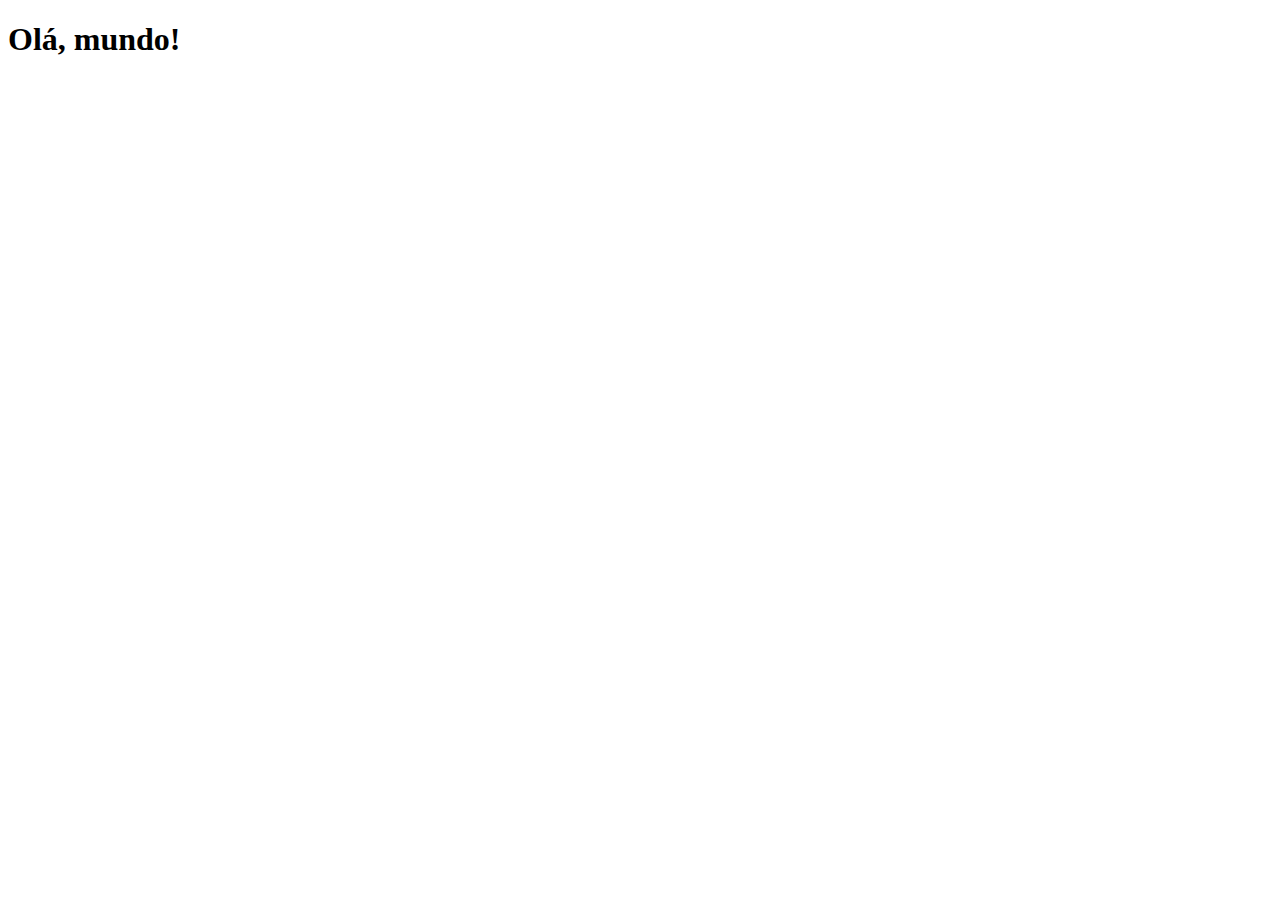
==== index.html @ f2bd08b3 "criei a página principal" ====
<!DOCTYPE html>
<html lang="pt-br">
<head>
	<meta charset="UTF-8">
	<meta http-equiv="X-UA-Compatible" content="IE=edge">
	<meta name="viewport" content="width=device-width, initial-scale=1.0">
	<title>Redes Redes sociais</title>
	<link rel="shortcut icon" href="favicon.ico" type="image/x-icon">
</head>
<body>
	<h1>Olá, mundo!</h1>
</body>
</html>
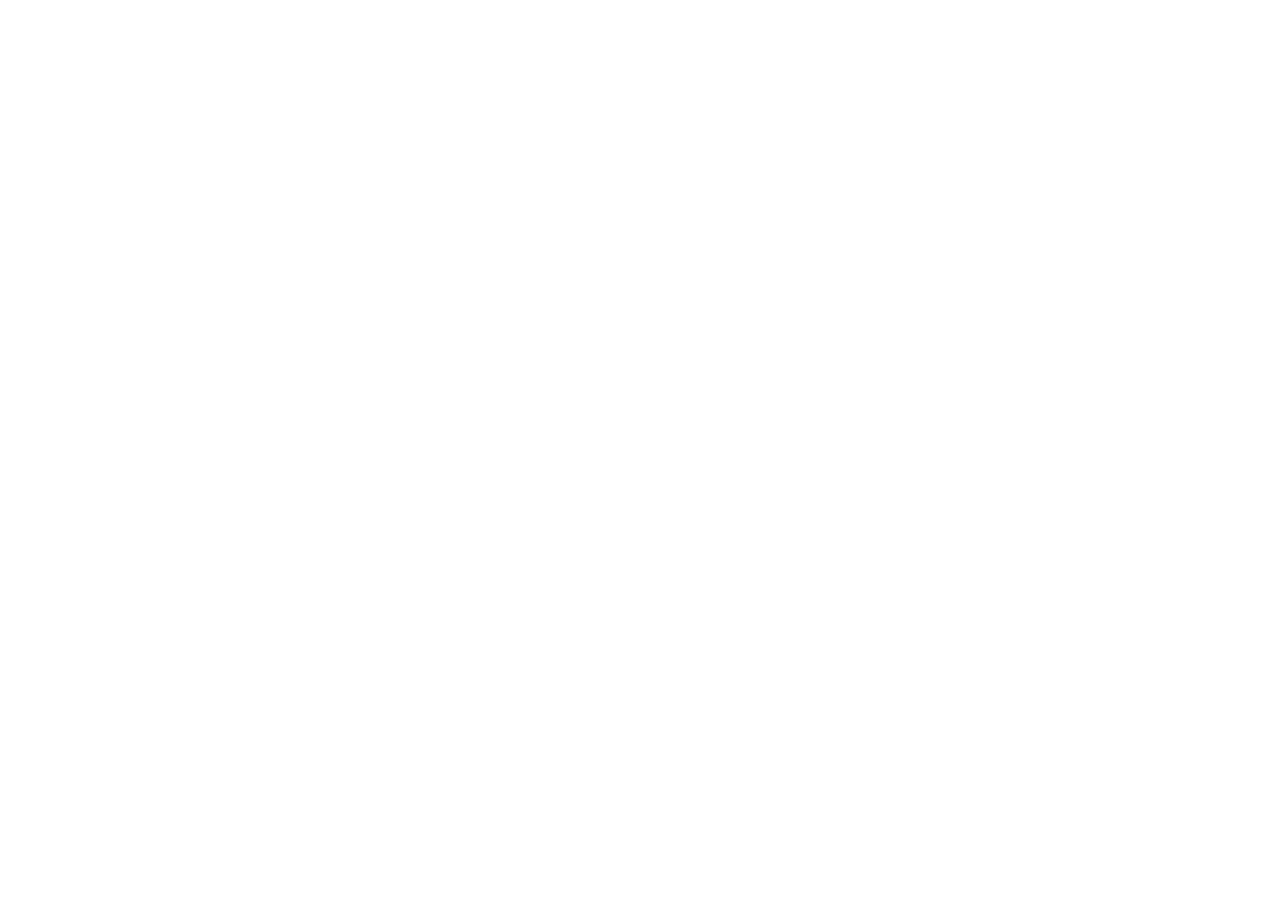
==== commit 594da181: "att projeto s" ====
--- a/index.html
+++ b/index.html
@@ -8,6 +8,6 @@
 	<link rel="shortcut icon" href="favicon.ico" type="image/x-icon">
 </head>
 <body>
-	<h1>Olá, mundo!</h1>
+	
 </body>
 </html>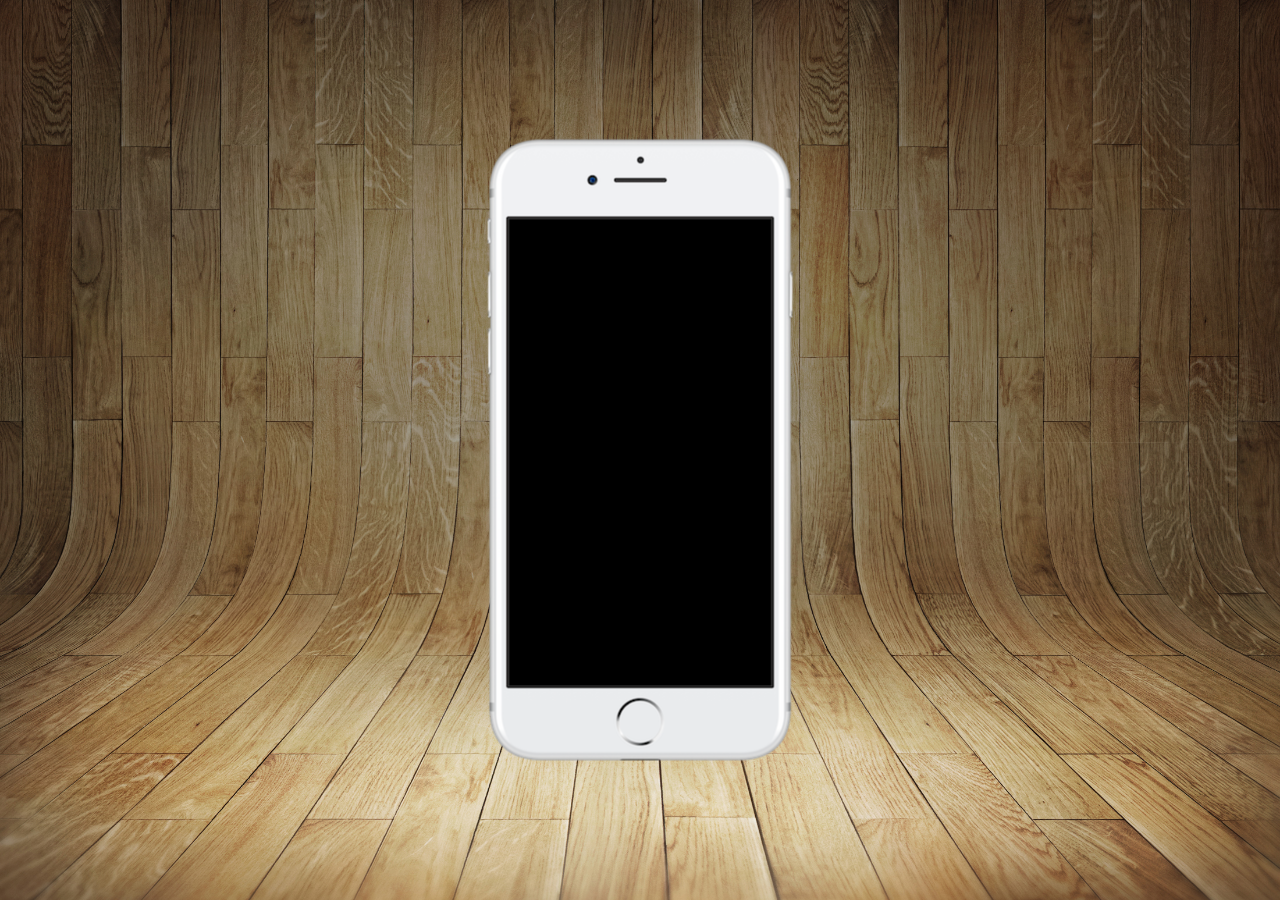
==== commit 5fabfef0: "att do projeto social" ====
--- a/index.html
+++ b/index.html
@@ -6,8 +6,16 @@
 	<meta name="viewport" content="width=device-width, initial-scale=1.0">
 	<title>Redes Redes sociais</title>
 	<link rel="shortcut icon" href="favicon.ico" type="image/x-icon">
+	<link rel="stylesheet" href="estilos/style.css">
 </head>
 <body>
-	
+	<main>
+		<section id="telefone">
+
+		</section>
+		<section id="redes-sociais">
+
+		</section>
+	</main>
 </body>
 </html>--- a/estilos/style.css
+++ b/estilos/style.css
@@ -0,0 +1,36 @@
+@charset "UTF-8";
+
+* {
+	margin: 0px;
+	padding: 0px;
+	font-family: Arial, Helvetica, sans-serif;
+
+}
+
+html, body {
+	height: 100vh;
+	width: 100vw;
+	background-color: black;
+}
+
+main {
+	position: relative;
+	height: 100vh;
+}
+
+body {
+	background: url('../imagens/fundo-madeira.jpg') no-repeat top center;
+	background-size: cover;
+	background-attachment: fixed;
+}
+
+section#telefone {
+	position: absolute;
+	top: 50%;
+	left: 50%;
+	transform: translate(-50%, -50%);
+
+	height: 627px;
+	width: 311px;
+	background: url("../imagens/frame-iphone.png") no-repeat;
+}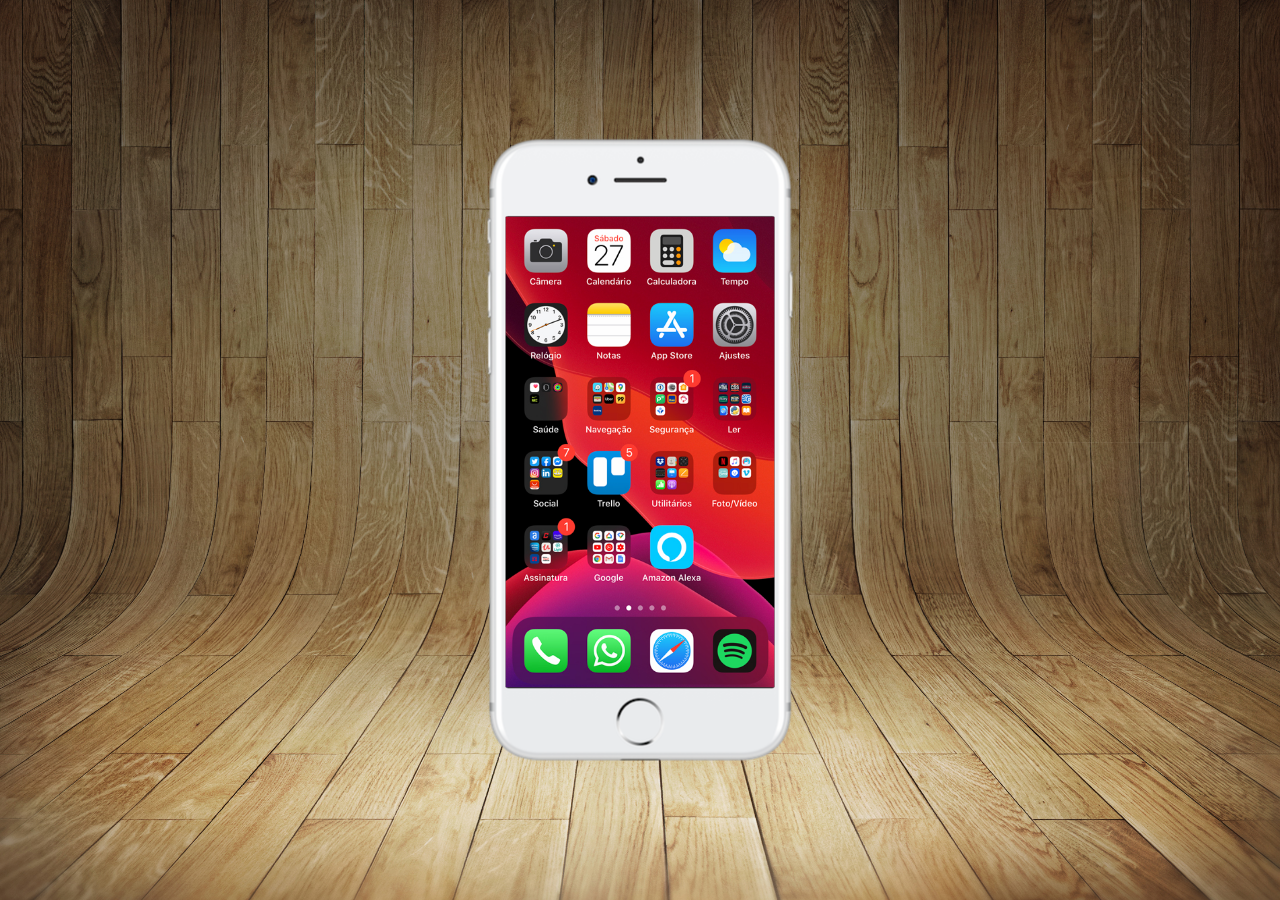
==== commit ea4f2c60: "criei a tela home" ====
--- a/index.html
+++ b/index.html
@@ -11,7 +11,7 @@
 <body>
 	<main>
 		<section id="telefone">
-
+			<iframe src="home.html" name="tela" id="tela" frameborder="0"></iframe>
 		</section>
 		<section id="redes-sociais">
 
--- a/estilos/style.css
+++ b/estilos/style.css
@@ -33,4 +33,12 @@
 	height: 627px;
 	width: 311px;
 	background: url("../imagens/frame-iphone.png") no-repeat;
+}
+
+iframe#tela {
+	position: relative;
+	top: 80px;
+	left: 21px;
+	width: 269px;
+	height: 471px;
 }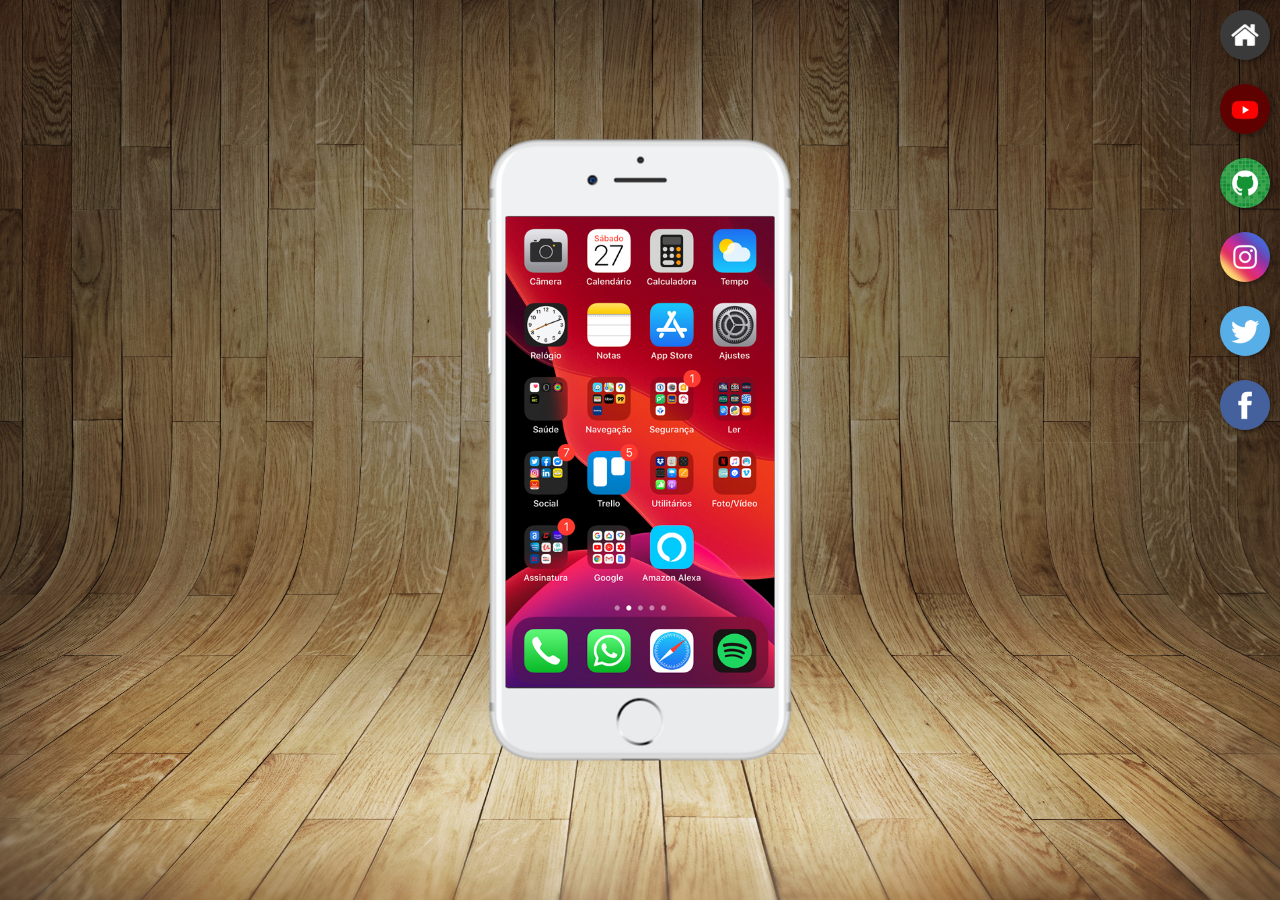
==== commit c0b17eeb: "criei botões na lateral" ====
--- a/index.html
+++ b/index.html
@@ -11,10 +11,17 @@
 <body>
 	<main>
 		<section id="telefone">
-			<iframe src="home.html" name="tela" id="tela" frameborder="0"></iframe>
+			<iframe src="home.html" name="tela" id="tela" frameborder="0">
+				Seu navegador não é compátivel com isso.
+			</iframe>
 		</section>
 		<section id="redes-sociais">
-
+			<a href="#" target="tela"><img src="imagens/logo-home.jpg" alt="Home"></a> <br>
+			<a href="#" target="tela"><img src="imagens/logo-youtube.jpg" alt="YouTube"></a> <br>
+			<a href="#" target="tela"><img src="imagens/logo-github.jpg" alt="Github"></a> <br>
+			<a href="#" target="tela"><img src="imagens/logo-instagram.jpg" alt="Instagram"></a> <br>
+			<a href="#" target="tela"><img src="imagens/logo-twitter.jpg" alt="Twitter"></a> <br>
+			<a href="#" target="tela"><img src="imagens/logo-facebook.jpg" alt="Facebook"></a> <br>
 		</section>
 	</main>
 </body>
--- a/estilos/style.css
+++ b/estilos/style.css
@@ -41,4 +41,23 @@
 	left: 21px;
 	width: 269px;
 	height: 471px;
+}
+
+section#redes-sociais {
+	text-align: right;
+}
+
+section#redes-sociais img {
+	width: 50px;
+	margin: 10px;
+	border-radius: 50%;
+	box-shadow: 2px 2px 5px rgba(0, 0, 0, 0.400);
+	box-sizing: border-box;
+}
+
+section#redes-sociais img:hover {
+	border: 2px solid rgba(255, 255, 255, 0.637);
+	transform: translate(-3px, -3px);
+	box-shadow: 5px 5px 10px rgba(0, 0, 0, 0.600);
+	transition: transform 0.3s;
 }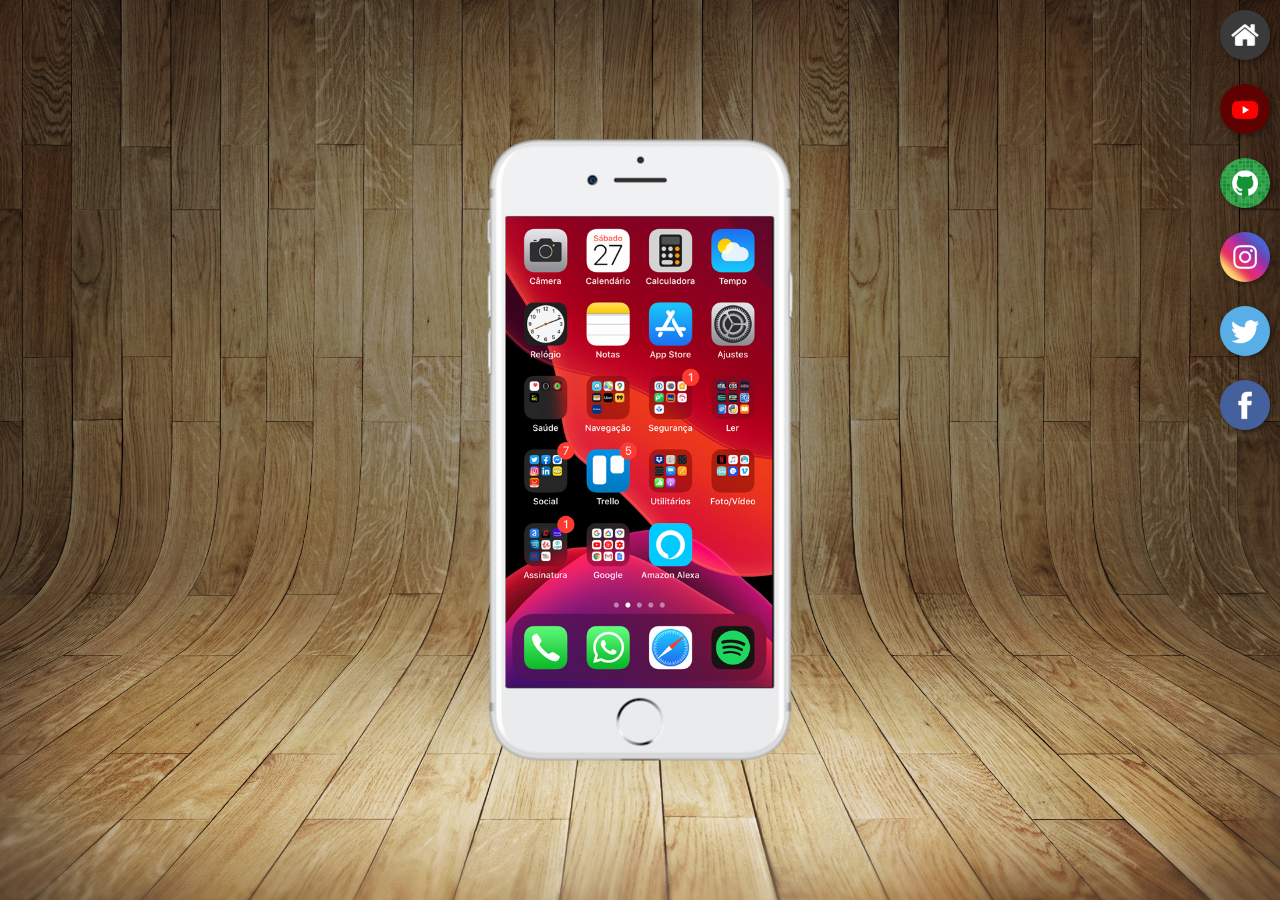
==== commit 8c05817d: "atualização dos apps laterais" ====
--- a/index.html
+++ b/index.html
@@ -16,9 +16,9 @@
 			</iframe>
 		</section>
 		<section id="redes-sociais">
-			<a href="#" target="tela"><img src="imagens/logo-home.jpg" alt="Home"></a> <br>
-			<a href="#" target="tela"><img src="imagens/logo-youtube.jpg" alt="YouTube"></a> <br>
-			<a href="#" target="tela"><img src="imagens/logo-github.jpg" alt="Github"></a> <br>
+			<a href="home.html" target="tela"><img src="imagens/logo-home.jpg" alt="Home"></a> <br>
+			<a href="Youtube.html" target="tela"><img src="imagens/logo-youtube.jpg" alt="YouTube"></a> <br>
+			<a href="github.html" target="tela"><img src="imagens/logo-github.jpg" alt="Github"></a> <br>
 			<a href="#" target="tela"><img src="imagens/logo-instagram.jpg" alt="Instagram"></a> <br>
 			<a href="#" target="tela"><img src="imagens/logo-twitter.jpg" alt="Twitter"></a> <br>
 			<a href="#" target="tela"><img src="imagens/logo-facebook.jpg" alt="Facebook"></a> <br>
--- a/estilos/style.css
+++ b/estilos/style.css
@@ -39,7 +39,7 @@
 	position: relative;
 	top: 80px;
 	left: 21px;
-	width: 269px;
+	width: 267px;
 	height: 471px;
 }
 
